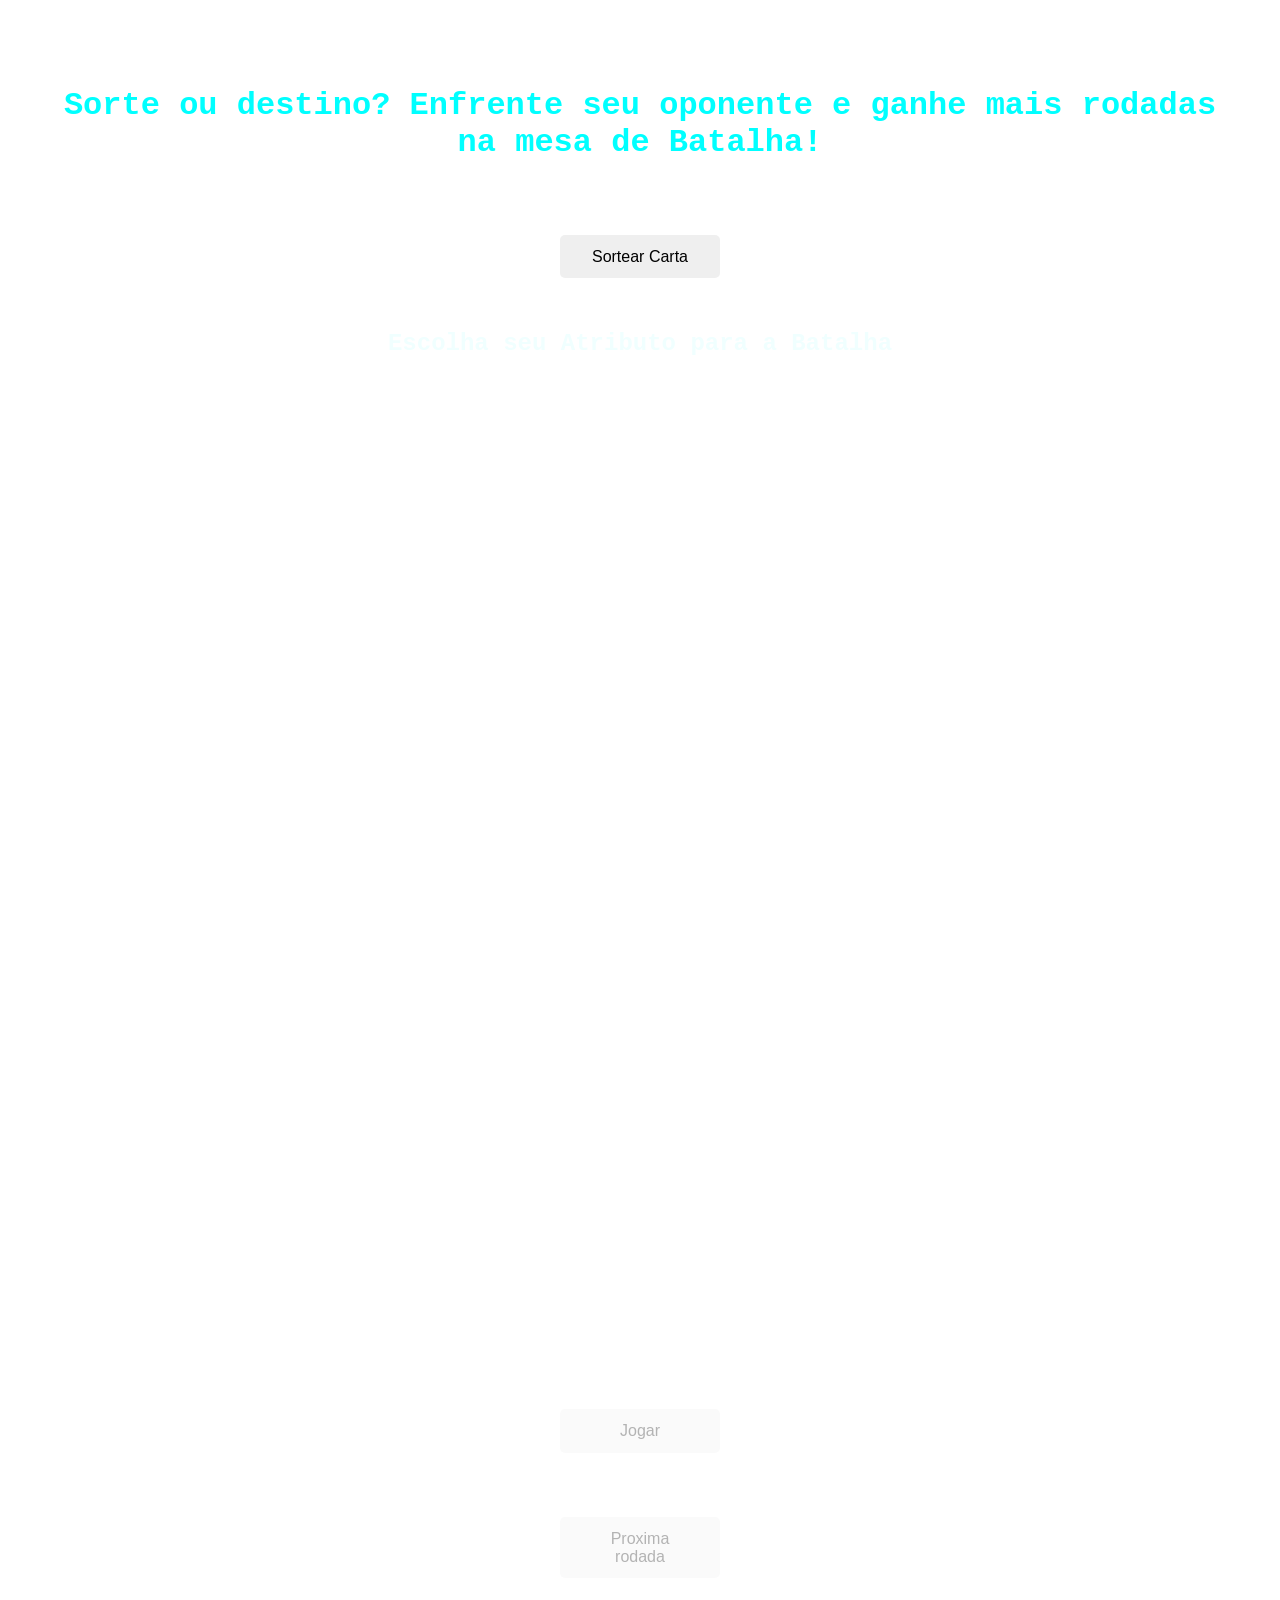
==== index.html @ 9f40bcdd "rename project" ====
<!DOCTYPE html>
<html lang="en">
<head>
    <meta charset="UTF-8">
    <meta http-equiv="X-UA-Compatible" content="IE=edge">
    <meta name="viewport" content="width=device-width, initial-scale=1.0">
    <title>CardGameLOTR</title>

<head>
        <img src="" class="" alt="">
        <title>
            Batalha de Cards
          <p>Será se você escolhe o atriuto certo para ganhar?</p>
        </title>
        <link rel="stylesheet" href="style.css"/>
        </head>
        <body>
            <script src="script.js"></script>
            <div class="container">
                <h1> Sorte ou destino? Enfrente seu oponente e ganhe mais rodadas na mesa de Batalha!</h1>
                <button type="button" onclick="drawCard()" id="bttDraw"> Sortear Carta</button>
                <form id="form">
                <h2>Escolha seu Atributo para a Batalha</h2>
                <div class="wrapper">
                    <div id="scoreboard"></div>
                    <div id="card-amount"></div>
                    <div id="card">
                        <div id="player-card" class="card"></div>
                        <div id="pc-card" class="card"></div>
                </div>
                <button class="buttonPlay" type="button" id="btnPlay" onclick="play()" disabled="false">Jogar</button>
                </div>
                <div id="result"></div>
                <button type="button" id="btnNextRound" onclick="nextRound()" disabled="true">Proxima
                rodada</button>
                </form>
            </div>
        </body>

</html>
---- style.css ----
body {
    font-family: 'Roboto Mono', monospace;
    min-height: 854px;
    background-image: url('https://t.ctcdn.com.br/mNCh2qfq1CaHSbvGLeo6ftm3Img=/1400x788/smart/filters:format(webp)/i445265.jpeg');
    background-size: cover;
    background-repeat: no-repeat;
    padding-bottom: 20vh;
    background-position: center top;
}

.container {
    text-align: center;
    padding: 20px;
}

.page-title {
    color: #ffffff;
    margin: 5px 0;
}

button {
    width: 10rem;
    max-width: 10rem;
    padding: .8rem 1.5rem;
    margin: 2rem auto;
    border-radius: 5px;
    border: none;
    font-size: 1rem;
}

h1 {
    color:aqua;
    text-align: center;
    padding: 20px;
    text-shadow: darkblue;
}

h2 {
    color:azure;
}

#player-card, #pc-card {
    width: 360px;
    height: 500px;
    overflow: auto;
    border-radius: 10px;
    margin-bottom: 20px;
    margin: 0 auto;
    display: flex;
    align-items: flex-end;
    position: relative;
    background-size: 345px 300px;
    background-repeat: no-repeat;
    background-position-x: 10px;
    background-position-y: 5px;
    border-radius: 33px;
}

#player-card h3 {
    text-align: center;
}

.imagem-card {
    border: 1px solid black;
    height: 100px;
    margin: 10px;
}

.imagem-card img {
    width: 100%;
    height: 100%;
}

.statusClass {
    height: 160px;
    margin: 2rem;
    color: white;
    z-index: 2;
}

.statusClass input {
    margin: 20px 10px;
}

.statusClass p {
    margin-bottom: 2rem;
}

.finalResult {
    color: white;
    font-size: 2rem;
    text-transform: uppercase;
    font-weight: bolder;
    padding: 1rem;
    border: 2px solid black;
    background-color: black;
}

.--spacing {
    margin-left: 2.5rem;
}

form {
    display: flex;
    flex-direction: column;
}

.wrapper {
    display: flex;
    flex-direction: column;
}

.card-subtitle {
    z-index: 2;
    position: absolute;
    top: 16px;
    left: 37px;
    font-weight: 800;
    text-transform: uppercase;
}

span.pc-card {
    display: block;
    margin: 10px; 
} 

#cards {
    width: 100%;
    display: flex;
    justify-content: space-between;
}

#scoreboard, #card-amount {
    color: white;
}
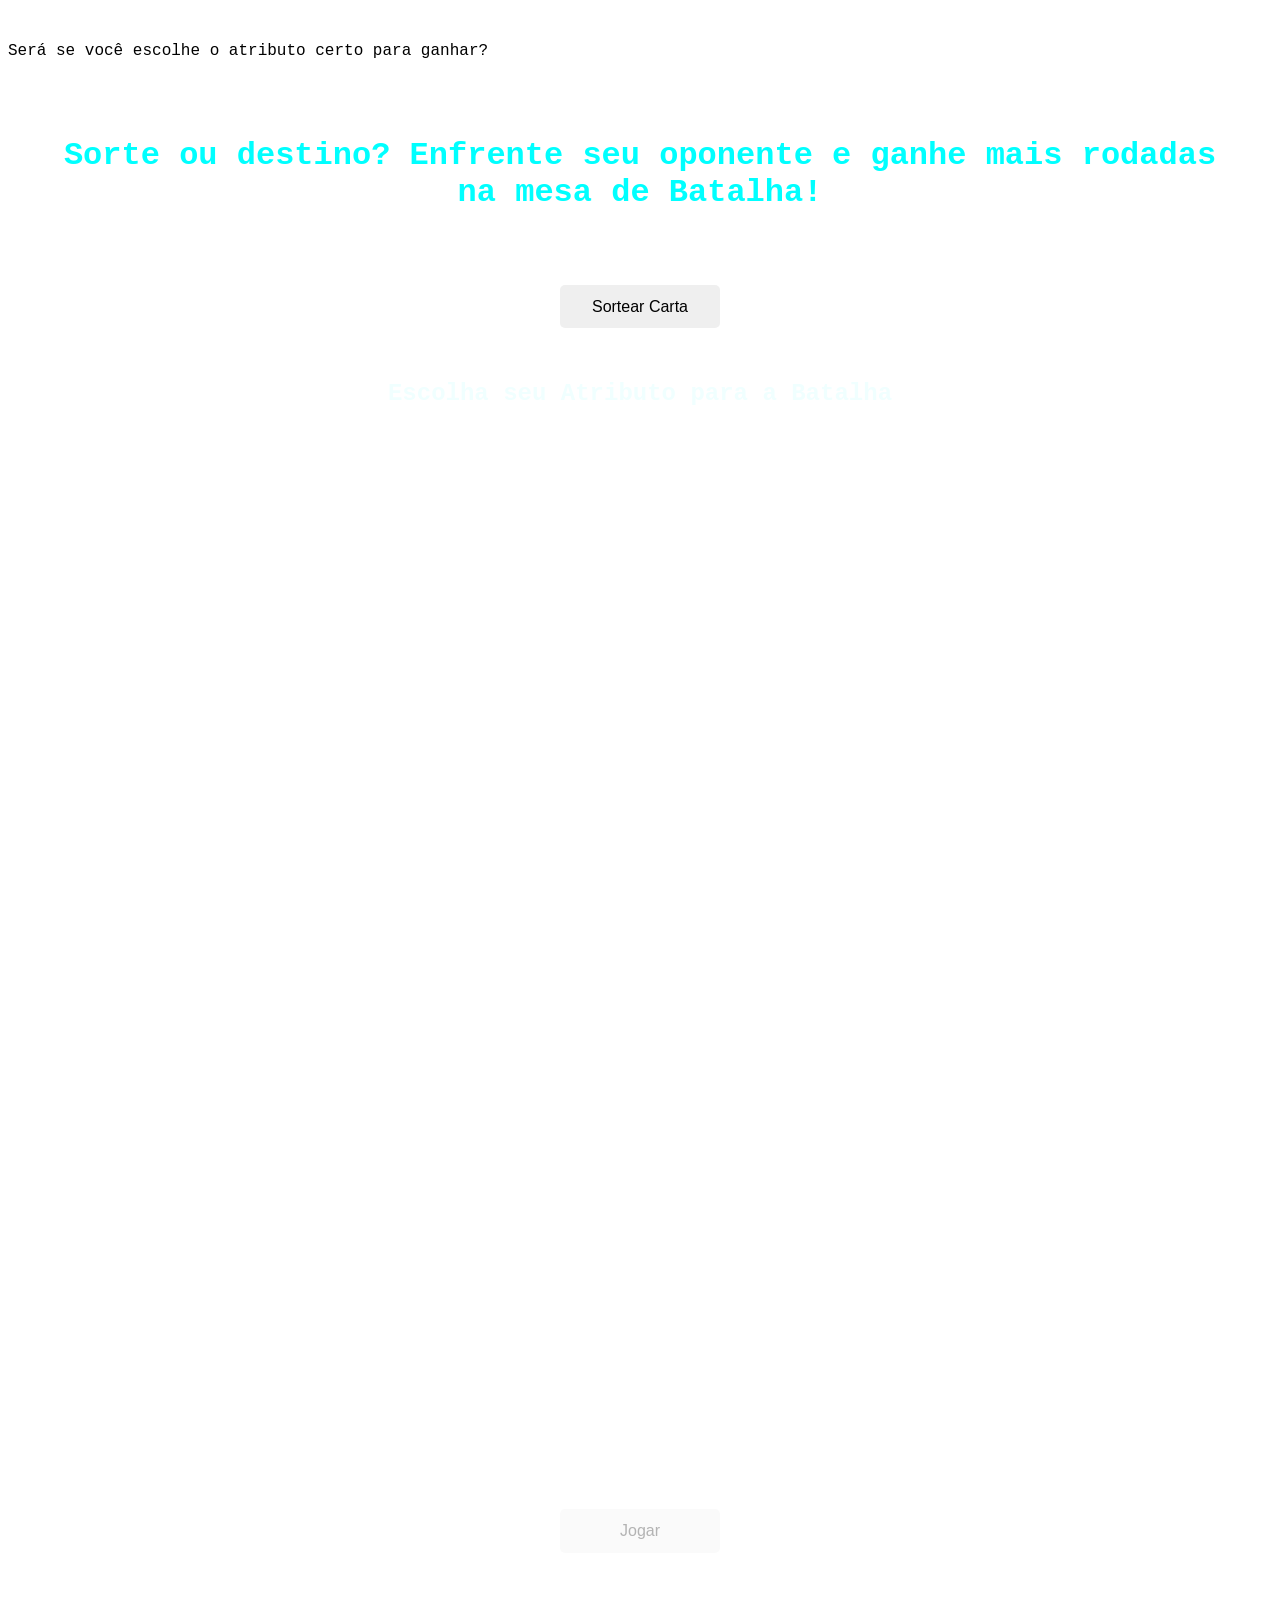
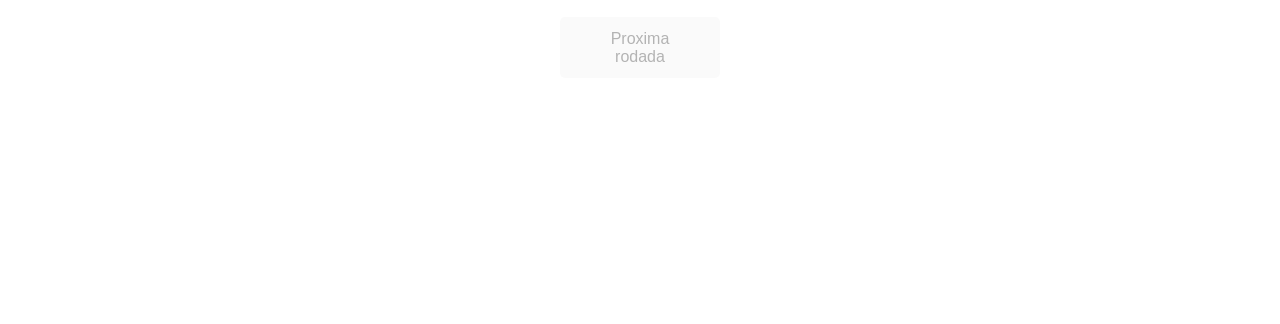
==== commit 4a40c6c5: "conserto do bug sortear carta novamente" ====
--- a/index.html
+++ b/index.html
@@ -10,12 +10,11 @@
         <img src="" class="" alt="">
         <title>
             Batalha de Cards
-          <p>Será se você escolhe o atriuto certo para ganhar?</p>
         </title>
+        <p>Será se você escolhe o atributo certo para ganhar?</p>
         <link rel="stylesheet" href="style.css"/>
         </head>
         <body>
-            <script src="script.js"></script>
             <div class="container">
                 <h1> Sorte ou destino? Enfrente seu oponente e ganhe mais rodadas na mesa de Batalha!</h1>
                 <button type="button" onclick="drawCard()" id="bttDraw"> Sortear Carta</button>
@@ -35,6 +34,7 @@
                 rodada</button>
                 </form>
             </div>
+            <script src="script.js"></script>
         </body>
 
 </html>
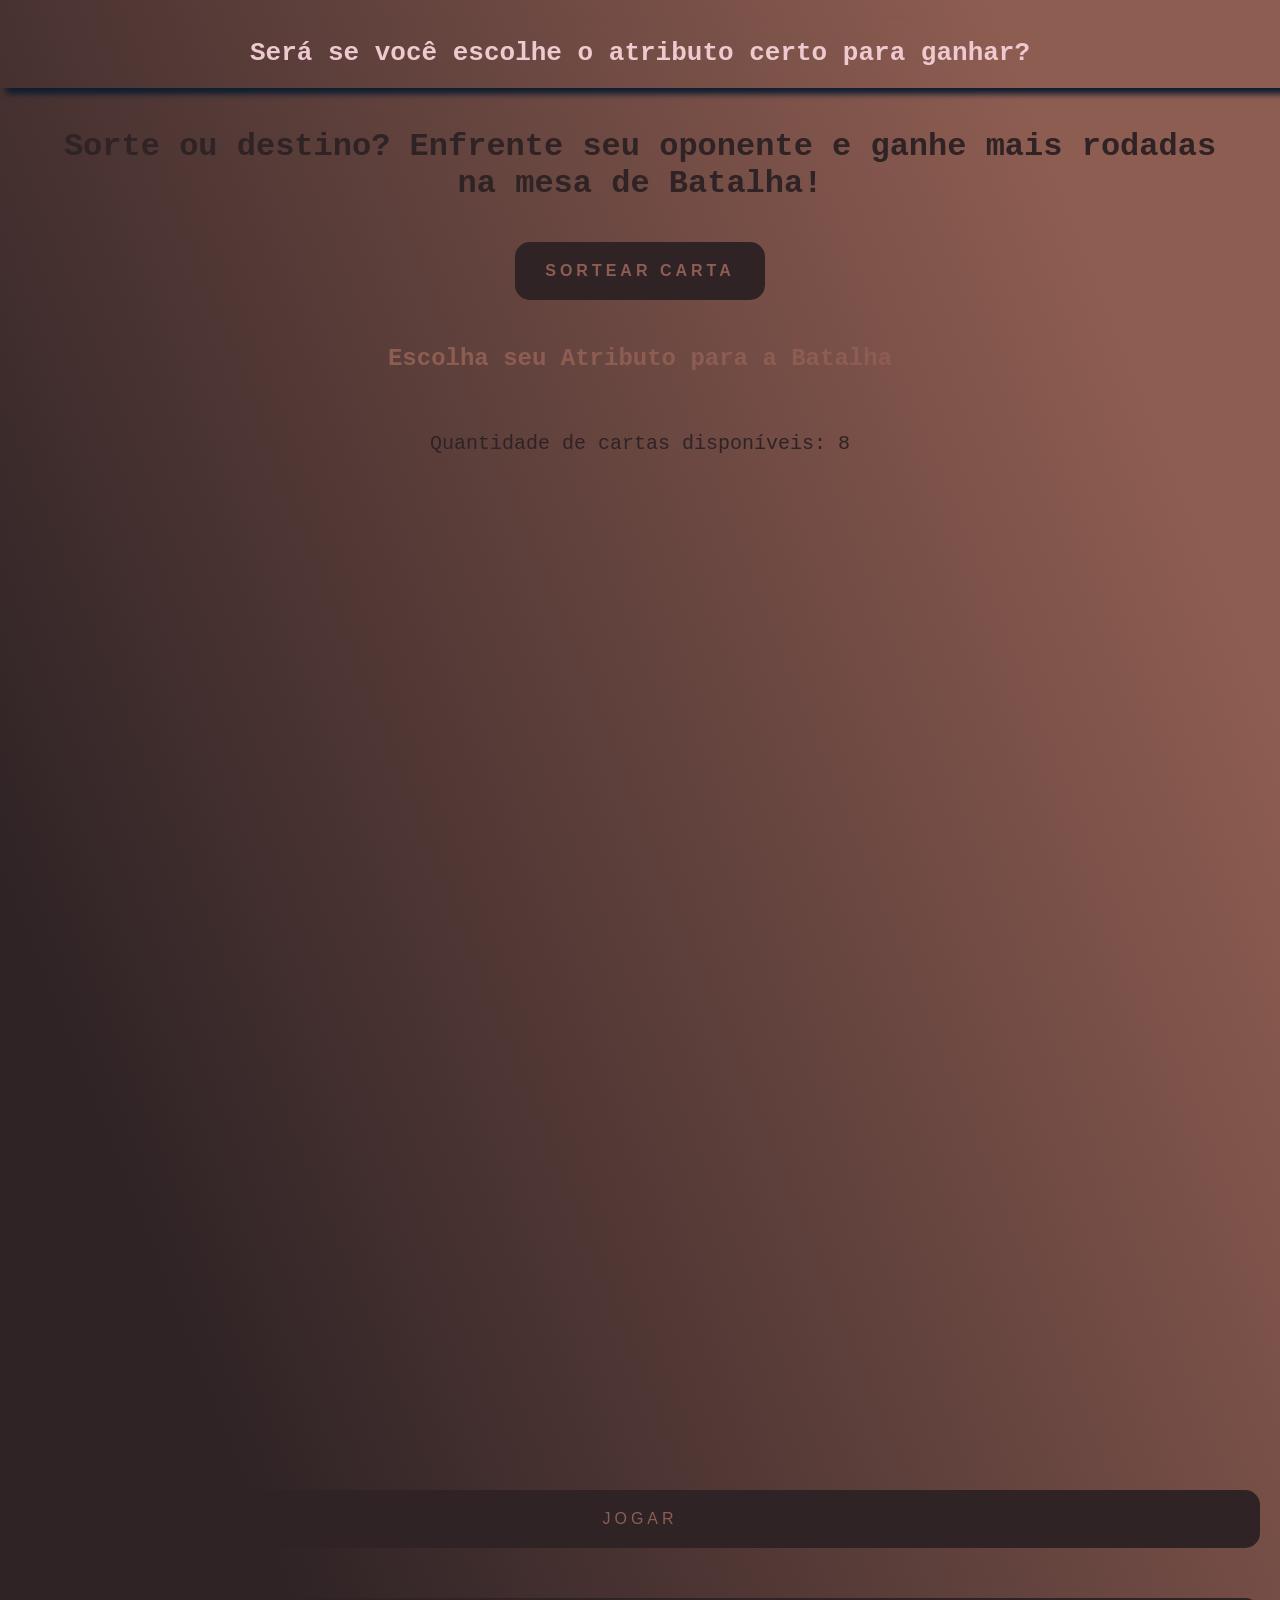
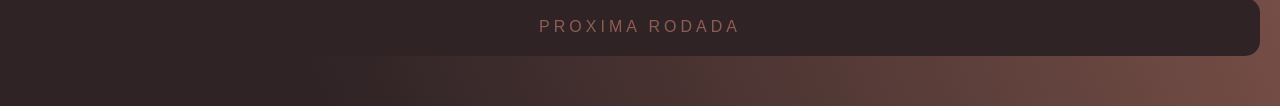
==== commit 9873dd36: "melhorando o CSS" ====
--- a/index.html
+++ b/index.html
@@ -11,13 +11,15 @@
         <title>
             Batalha de Cards
         </title>
-        <p>Será se você escolhe o atributo certo para ganhar?</p>
         <link rel="stylesheet" href="style.css"/>
         </head>
         <body>
+            <header class="header">
+                <p><strong>Será se você escolhe o atributo certo para ganhar?</strong></p>
+            </header>
             <div class="container">
                 <h1> Sorte ou destino? Enfrente seu oponente e ganhe mais rodadas na mesa de Batalha!</h1>
-                <button type="button" onclick="drawCard()" id="bttDraw"> Sortear Carta</button>
+                <button type="button" onclick="drawCard()" id="bttDraw"><strong>Sortear Carta</strong></button>
                 <form id="form">
                 <h2>Escolha seu Atributo para a Batalha</h2>
                 <div class="wrapper">
--- a/style.css
+++ b/style.css
@@ -1,42 +1,138 @@
+* {
+    margin: 0;
+    padding: 0;
+    box-sizing: border-box;
+    text-decoration: none;
+}
+
+.header {
+    text-align: center;
+    color: #eec9cf;
+    font-size: 26px;
+    padding: 20px;
+    margin: 0px;
+    box-shadow: 6px 6px 6px #0e1d2f;
+}
+
 body {
     font-family: 'Roboto Mono', monospace;
-    min-height: 854px;
+    background: linear-gradient(68.15deg, #2F2325 16.62%, #8E5D52 85.61%);
+    
+}
+
+.container {
+    text-align: center;
+    padding: 20px;
     background-image: url('https://t.ctcdn.com.br/mNCh2qfq1CaHSbvGLeo6ftm3Img=/1400x788/smart/filters:format(webp)/i445265.jpeg');
     background-size: cover;
     background-repeat: no-repeat;
-    padding-bottom: 20vh;
-    background-position: center top;
-}
-
-.container {
+    background-position: center;
+    image-orientation: flip;
+}
+
+.page-title {
+    color: #8E5D52;
+    margin: 5px 0;
+}
+
+#bttDraw {
+    border-radius: 15px;
+    border: none;
+    background-color: #2F2325;
+    position: relative;
+    display: inline-block;
+    padding: 20px 30px;
+    color: #8E5D52;
+    font-size: 16px;
+    text-decoration: none;
+    text-transform: uppercase;
+    overflow: hidden;
+    transition: .5s;
+    margin-top: 20px;
+    letter-spacing: 4px;
+    margin-bottom: 30px;
+}
+
+#bttDraw:hover {
+    border: none;
+    background: #8E5D52;
+    color: #fff;
+    border-radius: 5px;
+    box-shadow: 0 0 5px #8E5D52,
+              0 0 25px #8E5D52,
+              0 0 50px #8E5D52,
+              0 0 100px #8E5D52;
+}
+
+#btnPlay  {
+    border-radius: 15px;
+    border: none;
+    background-color: #2F2325;
+    position: relative;
+    display: inline-block;
+    padding: 20px 30px;
+    color: #8E5D52;
+    font-size: 16px;
+    text-decoration: none;
+    text-transform: uppercase;
+    overflow: hidden;
+    transition: .5s;
+    margin-top: 20px;
+    letter-spacing: 4px;
+    margin-bottom: 30px;
+}
+
+#btnPlay:hover {
+    border: none;
+    background: #8E5D52;
+    color: #fff;
+    border-radius: 5px;
+    box-shadow: 0 0 5px #8E5D52,
+              0 0 25px #8E5D52,
+              0 0 50px #8E5D52,
+              0 0 100px #8E5D52;
+}
+
+#btnNextRound {
+    border-radius: 15px;
+    border: none;
+    background-color: #2F2325;
+    position: relative;
+    display: inline-block;
+    padding: 20px 30px;
+    color: #8E5D52;
+    font-size: 16px;
+    text-decoration: none;
+    text-transform: uppercase;
+    overflow: hidden;
+    transition: .5s;
+    margin-top: 20px;
+    letter-spacing: 4px;
+    margin-bottom: 30px;
+}
+
+#btnNextRound:hover {
+    border: none;
+    background: #8E5D52;
+    color: #fff;
+    border-radius: 5px;
+    box-shadow: 0 0 5px #8E5D52,
+              0 0 25px #8E5D52,
+              0 0 50px #8E5D52,
+              0 0 100px #8E5D52;
+}
+
+h1 {
+    color:#2F2325;
     text-align: center;
     padding: 20px;
-}
-
-.page-title {
-    color: #ffffff;
-    margin: 5px 0;
-}
-
-button {
-    width: 10rem;
-    max-width: 10rem;
-    padding: .8rem 1.5rem;
-    margin: 2rem auto;
-    border-radius: 5px;
-    border: none;
-    font-size: 1rem;
-}
-
-h1 {
-    color:aqua;
-    text-align: center;
-    padding: 20px;
-    text-shadow: darkblue;
+
 }
 
 h2 {
-    color:azure;
+    color:#8E5D52;
+    padding-top: 15px;
+    padding-bottom: 15px;
 }
 
 #player-card, #pc-card {
@@ -62,7 +158,7 @@
 
 .imagem-card {
     border: 1px solid black;
-    height: 100px;
+    height: 90px;
     margin: 10px;
 }
 
@@ -72,7 +168,7 @@
 }
 
 .statusClass {
-    height: 160px;
+    height: 170px;
     margin: 2rem;
     color: white;
     z-index: 2;
@@ -87,7 +183,7 @@
 }
 
 .finalResult {
-    color: white;
+    color: #8E5D52;
     font-size: 2rem;
     text-transform: uppercase;
     font-weight: bolder;
@@ -113,7 +209,7 @@
 .card-subtitle {
     z-index: 2;
     position: absolute;
-    top: 16px;
+    top: 30px;
     left: 37px;
     font-weight: 800;
     text-transform: uppercase;
@@ -131,5 +227,7 @@
 }
 
 #scoreboard, #card-amount {
-    color: white;
-}
+    color: #2F2325;
+    padding: 15px;
+    font-size: 20px;
+}
